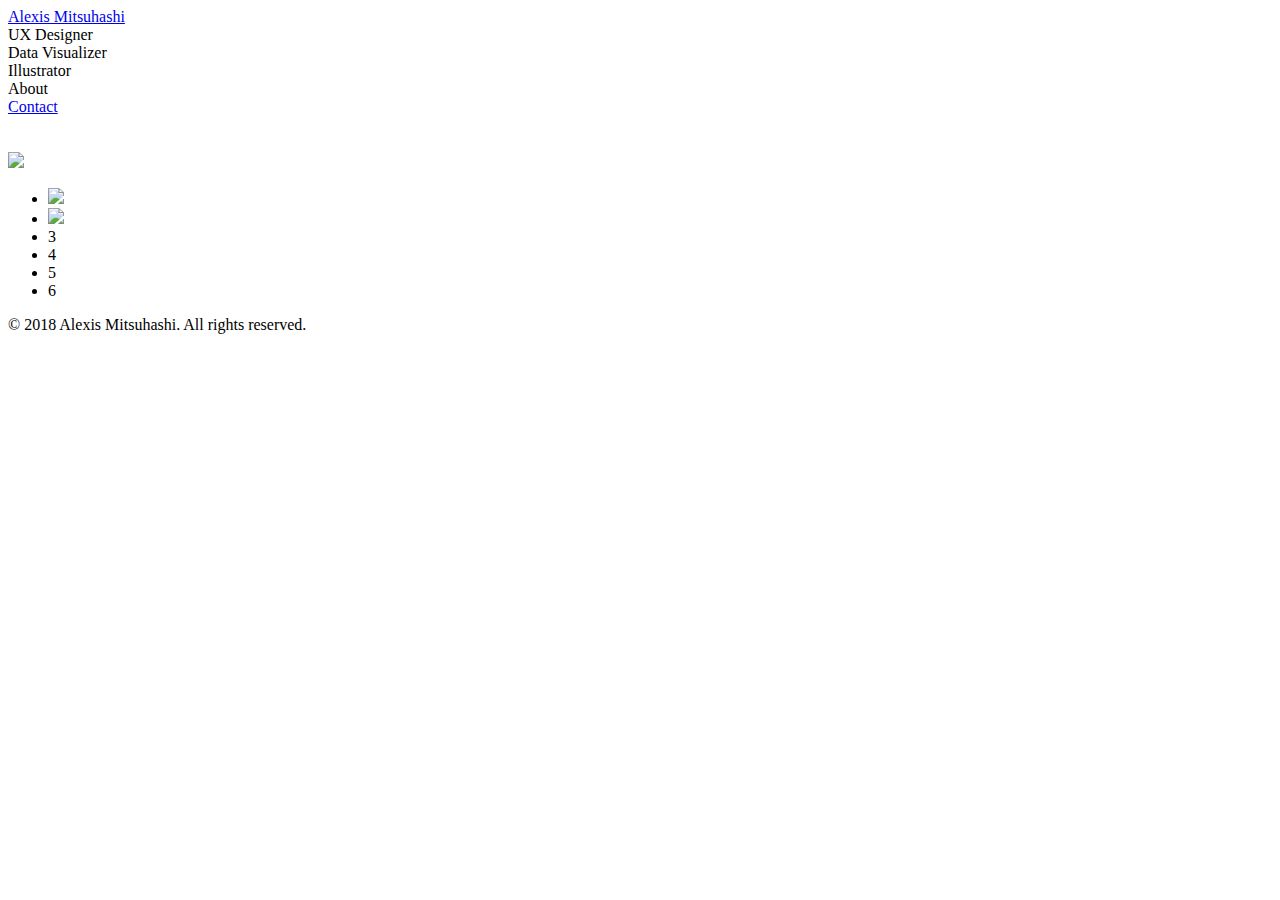
==== index.html @ a5e4aea3 "Update index.html" ====
<!DOCTYPE html>
<html lang="en">
	<head>
		<meta charset="UTF-8" />
		<title>Art & Design by Alexis Mitsuhashi</title>
		<meta name="description" content="The Art & Design Portfolio of Alexis Mitsuhashi" />
		<meta name="keywords" content="Art, Design, Black & White, Ink, Portfolio, Lexi, Alexis, Mitsuhashi, Mits" />
		<meta name="author" content="Lexi Mits" />
		<link rel="shortcut icon" href="favicon.png">
   		<link rel="stylesheet" type="text/css" href="style.css"> 
   		<link href="https://fonts.googleapis.com/css?family=Roboto:300,900" rel="stylesheet">
    </head>

	<body>
		<div class="wrapper">
			<div class= "name"> 
				<a href="alexismitsuhashi.com">
					Alexis Mitsuhashi
				</a>
			</div>
			<div class= "header role"> 
			UX Designer </br>
			Data Visualizer </br>
			Illustrator 
					
			</div>
		
			<div class= "header contact">
				About <br>
				<a href="mailto:alexismitsuhashi@gmail.com" target="_Blank">Contact</a>
				</br>
				</br>
				</br>
			</div>
		
			<div class= "projects">
					<div class="project-title">
						</div>
						<div class="project-pic">
							<a href="/worldgatherings.html"	>
								<img src="/images/AtlasMapHeader.png">
							</a>
						</div>



					<ul class="flex-container">
							<li class="flex-item">
								<a href="/foodsecurity.html">
									<img src="/images/Prototype2.png">
									<div class="overlay">
										<div class="text"></div>
									</div>

								</a>
							</li>
							<li class="flex-item">
								<a href="/worldgatherings.html">
									<img src="/images/Prototype2.png">
								</a>
							</li>
							<li class="flex-item">3</li>
							<li class="flex-item">4</li>
							<li class="flex-item">5</li>
							<li class="flex-item">6</li>
						  </ul>

			</div>
		</div>
 	</body>

 	<footer>
		<div class = "footer">
			<p>© 2018 Alexis Mitsuhashi.  All rights reserved.</p>	
  		</div>
	</footer>
	
	

</html>
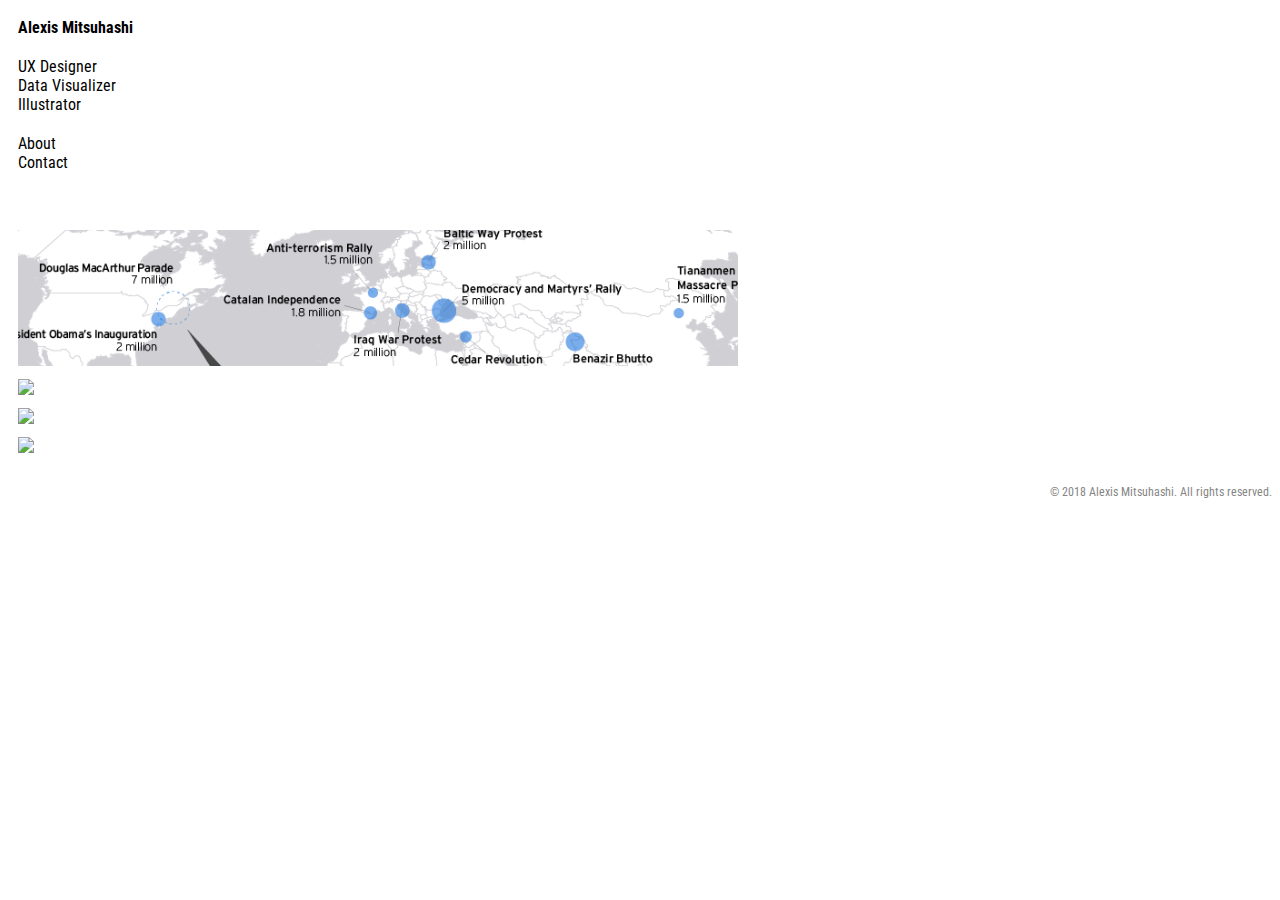
==== commit ddc6cc9e: "Update index.html" ====
--- a/index.html
+++ b/index.html
@@ -8,13 +8,13 @@
 		<meta name="author" content="Lexi Mits" />
 		<link rel="shortcut icon" href="favicon.png">
    		<link rel="stylesheet" type="text/css" href="style.css"> 
-   		<link href="https://fonts.googleapis.com/css?family=Roboto:300,900" rel="stylesheet">
+   		<link href="https://fonts.googleapis.com/css?family=Roboto+Condensed|Roboto:300i,400,700" rel="stylesheet">
     </head>
 
 	<body>
 		<div class="wrapper">
 			<div class= "name"> 
-				<a href="alexismitsuhashi.com">
+				<a href="index.html">
 					Alexis Mitsuhashi
 				</a>
 			</div>
@@ -26,7 +26,7 @@
 			</div>
 		
 			<div class= "header contact">
-				About <br>
+				<a href="about.html">About</a> <br>
 				<a href="mailto:alexismitsuhashi@gmail.com" target="_Blank">Contact</a>
 				</br>
 				</br>
@@ -34,37 +34,26 @@
 			</div>
 		
 			<div class= "projects">
-					<div class="project-title">
-						</div>
-						<div class="project-pic">
-							<a href="/worldgatherings.html"	>
-								<img src="/images/AtlasMapHeader.png">
+					<div class="project-pic">
+						<a href="/worldgatherings.html"	>
+							<img src="/images/AtlasMapHeader.png">
+						</a>
+					</div>
+					<div class="project-pic">
+						<a href="/inworks.html">
+							<img src="/images/InworksHeader.png">
+						</a>
+					</div>
+					<div class="project-pic">
+							<a href="/foodsecurity.html">
+								<img src="/images/BigFSHeader.png">
 							</a>
-						</div>
-
-
-
-					<ul class="flex-container">
-							<li class="flex-item">
-								<a href="/foodsecurity.html">
-									<img src="/images/Prototype2.png">
-									<div class="overlay">
-										<div class="text"></div>
-									</div>
-
-								</a>
-							</li>
-							<li class="flex-item">
-								<a href="/worldgatherings.html">
-									<img src="/images/Prototype2.png">
-								</a>
-							</li>
-							<li class="flex-item">3</li>
-							<li class="flex-item">4</li>
-							<li class="flex-item">5</li>
-							<li class="flex-item">6</li>
-						  </ul>
-
+					</div>
+					<div class="project-pic">
+						<a href="/illustration.html">
+							<img src="/images/ArtHeader.png">
+						</a>
+					</div>
 			</div>
 		</div>
  	</body>
--- a/style.css
+++ b/style.css
@@ -0,0 +1,188 @@
+@import "compass/css3";
+
+@mixin flexbox() {
+  display: -webkit-box;
+  display: -moz-box;
+  display: -ms-flexbox;
+  display: -webkit-flex;
+  display: flex;
+}
+
+@mixin flex($values) {
+  -webkit-box-flex: $values;
+  -moz-box-flex:  $values;
+  -webkit-flex:  $values;
+  -ms-flex:  $values;
+  flex:  $values;
+}
+
+@mixin order($val) {
+  -webkit-box-ordinal-group: $val;  
+  -moz-box-ordinal-group: $val;     
+  -ms-flex-order: $val;     
+  -webkit-order: $val;  
+  order: $val;
+}
+
+.wrapper {
+  @include flexbox();
+}
+
+.item {
+  @include flex(1 200px);
+  @include order(2);
+}
+
+
+/* start flexbox*/
+
+.flex-container {
+  padding: 0;
+  margin: 0;
+  list-style: none;
+  
+  display: -webkit-box;
+  display: -moz-box;
+  display: -ms-flexbox;
+  display: -webkit-flex;
+  display: flex;
+  
+  -webkit-flex-flow: row wrap;
+  justify-content: space-around;
+}
+
+.flex-item {
+  background: tomato;
+  padding: 5px;
+  width: 200px;
+  height: 150px;
+  margin-top: 10px;
+  
+  line-height: 150px;
+  color: white;
+  font-weight: bold;
+  font-size: 3em;
+  text-align: center;
+}
+
+.wrapper {
+  display: flex;
+  flex-flow: row wrap;
+}
+
+.wrapper > * { 
+  padding: 10px;
+  flex: 1 100%;
+}
+
+@media all and (min-width: 300px) {
+  
+  .role { order: 2; } 
+  .header { order: 3; }
+  .projects { order: 4; }
+  .footer  { order: 5; }
+}
+
+/* start styling*/
+
+ /* a { padding:15px; font-weight:bold; float:left; } */
+ a:link { color:#000000; text-decoration:none;}
+ a:visited { color:#000000; }
+ a:hover { color:#327463;}
+ a:active { color:#000000;}
+
+html {
+    font-family: "Roboto Condensed", Helvetica, sans-serif;
+    font-size: 16px;
+}
+ .name{
+   /* font-family: 'Roboto Condensed', sans-serif; */
+   font-weight: bold;
+   text-decoration: none;
+   color:black;
+   transition: all .25s ease-in-out;
+   
+ }
+.role{
+  /* font-family: 'Roboto Condensed', sans-serif; */
+}
+
+.contact{
+  /* font-family: 'Roboto Condensed', sans-serif; */
+}
+.header {
+  background: rgb(255, 255, 255);
+  text-decoration: none;
+  color:black;
+  text-align: left;
+  
+  }
+
+  .project-title{
+    max-width: 800px;
+    font-family: 'Roboto', sans-serif; 
+    
+  
+  }  
+  .project-text{
+  max-width: 800px;
+  width: 90%;
+  font-family: 'Roboto', sans-serif; 
+  line-height: 1.8em;
+}  
+
+.project-citation{
+  max-width: 800px;
+  width: 90%;
+  font-family: 'Roboto', sans-serif; 
+  line-height: 1.8em;
+  font-size: .7em;
+  color: grey;
+}
+.project-pic{
+  max-width: 800px ;
+  height: auto;
+  font-family: 'Roboto', sans-serif; 
+  line-height: 1.8em;
+}
+img{
+  max-width: 90% ;
+  height: auto;
+
+}
+.footer {
+    font-size: 12px;
+    font-family: 'Roboto Condensed', sans-serif;
+    color:rgb(133, 133, 133);
+    background: rgb(255, 255, 255);
+    text-align: right;
+  }
+
+  .minimenus{
+    padding: 5px;
+  }
+
+
+
+button.ny-btn {
+  font-family: Consolas, monaco, monospace;
+  font-size: 14px; 
+  letter-spacing: 3px;
+  text-transform: uppercase;
+  text-align: center;
+  text-decoration: none;
+  color:  #130C0E; /* black */
+  background-color: #4CAF50; /* green */
+  width: 88px;
+  border: none;
+  border-radius: 8px;
+  padding: 8px 16px;
+  display: inline-block;
+  margin: 4px;
+}
+button.ny-btn:focus {
+  outline:0;
+}
+
+
+  
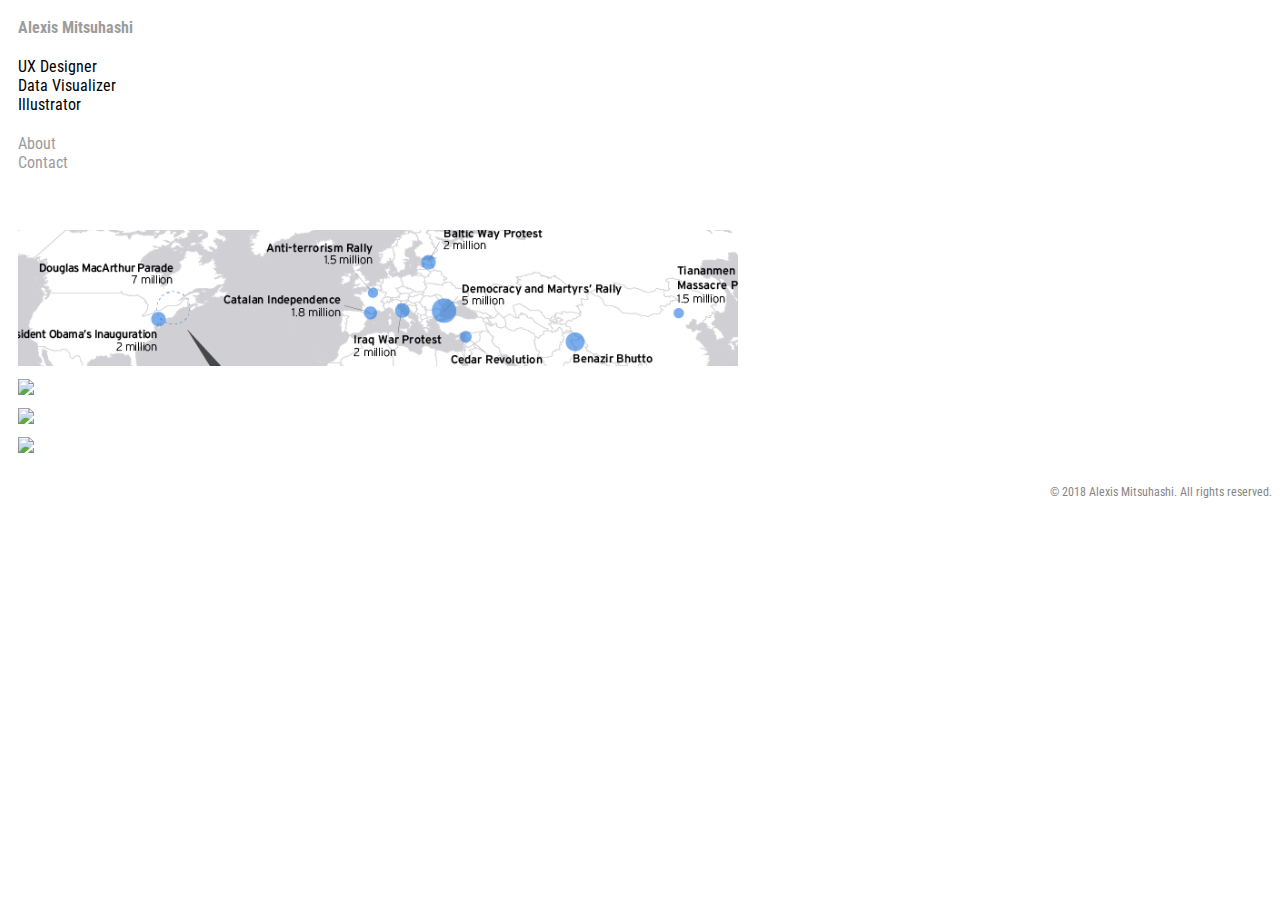
==== commit 1e6ad897: "fix about address" ====
--- a/index.html
+++ b/index.html
@@ -26,7 +26,7 @@
 			</div>
 		
 			<div class= "header contact">
-				<a href="about.html">About</a> <br>
+				<a href="/about.html">About</a> <br>
 				<a href="mailto:alexismitsuhashi@gmail.com" target="_Blank">Contact</a>
 				</br>
 				</br>
--- a/style.css
+++ b/style.css
@@ -1,28 +1,4 @@
-@import "compass/css3";
 
-@mixin flexbox() {
-  display: -webkit-box;
-  display: -moz-box;
-  display: -ms-flexbox;
-  display: -webkit-flex;
-  display: flex;
-}
-
-@mixin flex($values) {
-  -webkit-box-flex: $values;
-  -moz-box-flex:  $values;
-  -webkit-flex:  $values;
-  -ms-flex:  $values;
-  flex:  $values;
-}
-
-@mixin order($val) {
-  -webkit-box-ordinal-group: $val;  
-  -moz-box-ordinal-group: $val;     
-  -ms-flex-order: $val;     
-  -webkit-order: $val;  
-  order: $val;
-}
 
 .wrapper {
   @include flexbox();
@@ -34,36 +10,6 @@
 }
 
 
-/* start flexbox*/
-
-.flex-container {
-  padding: 0;
-  margin: 0;
-  list-style: none;
-  
-  display: -webkit-box;
-  display: -moz-box;
-  display: -ms-flexbox;
-  display: -webkit-flex;
-  display: flex;
-  
-  -webkit-flex-flow: row wrap;
-  justify-content: space-around;
-}
-
-.flex-item {
-  background: tomato;
-  padding: 5px;
-  width: 200px;
-  height: 150px;
-  margin-top: 10px;
-  
-  line-height: 150px;
-  color: white;
-  font-weight: bold;
-  font-size: 3em;
-  text-align: center;
-}
 
 .wrapper {
   display: flex;
@@ -86,55 +32,61 @@
 /* start styling*/
 
  /* a { padding:15px; font-weight:bold; float:left; } */
- a:link { color:#000000; text-decoration:none;}
- a:visited { color:#000000; }
- a:hover { color:#327463;}
- a:active { color:#000000;}
+ a:link, a:visited, a:active { color:#9c9c9c; text-decoration:none;}
+ /* a:visited { color:#6d6d6d; } */
+ a:hover { color:#2fac8c;}
+ /*a:active { color:#6b6b6b;}*/
 
 html {
     font-family: "Roboto Condensed", Helvetica, sans-serif;
     font-size: 16px;
+    
 }
  .name{
-   /* font-family: 'Roboto Condensed', sans-serif; */
    font-weight: bold;
    text-decoration: none;
-   color:black;
+   color:black !important;
    transition: all .25s ease-in-out;
    
  }
 .role{
-  /* font-family: 'Roboto Condensed', sans-serif; */
+  font-family: 'Roboto Condensed', Helvetica,sans-serif;
 }
 
 .contact{
-  /* font-family: 'Roboto Condensed', sans-serif; */
+  font-family: 'Roboto Condensed', Helvetica,sans-serif; 
 }
 .header {
   background: rgb(255, 255, 255);
   text-decoration: none;
   color:black;
   text-align: left;
-  
   }
+
+
+  .minihead {
+    font-family: 'Roboto', Helvetica,sans-serif;
+    background: rgb(255, 255, 255);
+    text-decoration: none;
+    color:black;
+    text-align: left;
+    }
 
   .project-title{
     max-width: 800px;
-    font-family: 'Roboto', sans-serif; 
-    
-  
+    font-family: 'Roboto', Helvetica,sans-serif; 
   }  
   .project-text{
   max-width: 800px;
   width: 90%;
-  font-family: 'Roboto', sans-serif; 
+  font-family: 'Roboto', Helvetica,sans-serif; 
   line-height: 1.8em;
 }  
 
 .project-citation{
   max-width: 800px;
   width: 90%;
-  font-family: 'Roboto', sans-serif; 
+  font-family: 'Roboto', Helvetica,sans-serif; 
   line-height: 1.8em;
   font-size: .7em;
   color: grey;
@@ -142,47 +94,21 @@
 .project-pic{
   max-width: 800px ;
   height: auto;
-  font-family: 'Roboto', sans-serif; 
+  font-family: 'Roboto', Helvetica,sans-serif; 
   line-height: 1.8em;
 }
 img{
   max-width: 90% ;
   height: auto;
+}
 
+div{
+  max-width: 100%;
 }
 .footer {
     font-size: 12px;
-    font-family: 'Roboto Condensed', sans-serif;
+    font-family: 'Roboto Condensed', Helvetica,sans-serif;
     color:rgb(133, 133, 133);
     background: rgb(255, 255, 255);
     text-align: right;
   }
-
-  .minimenus{
-    padding: 5px;
-  }
-
-
-
-button.ny-btn {
-  font-family: Consolas, monaco, monospace;
-  font-size: 14px; 
-  letter-spacing: 3px;
-  text-transform: uppercase;
-  text-align: center;
-  text-decoration: none;
-  color:  #130C0E; /* black */
-  background-color: #4CAF50; /* green */
-  width: 88px;
-  border: none;
-  border-radius: 8px;
-  padding: 8px 16px;
-  display: inline-block;
-  margin: 4px;
-}
-button.ny-btn:focus {
-  outline:0;
-}
-
-
-  
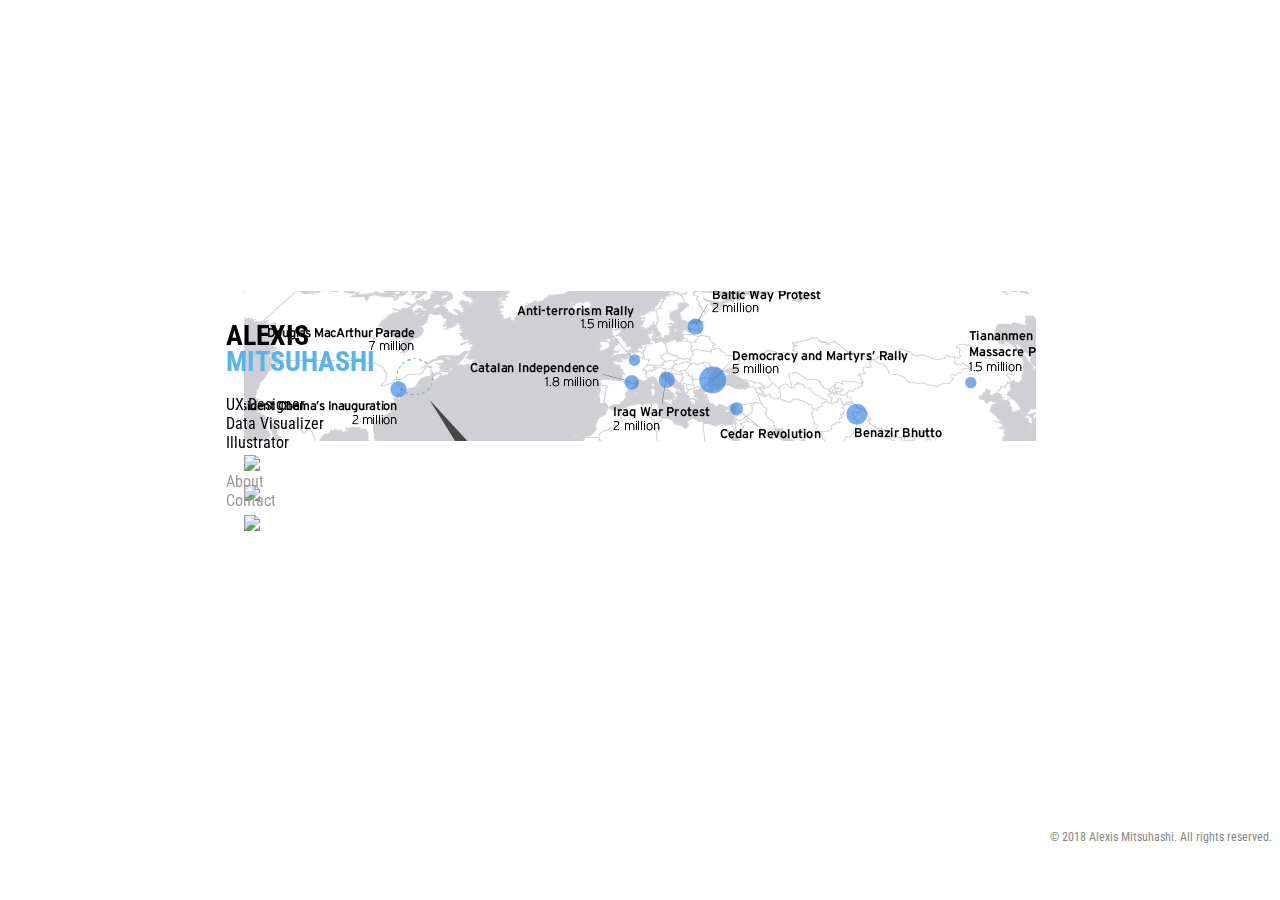
==== commit 29f70d59: "initial stying and refactor" ====
--- a/index.html
+++ b/index.html
@@ -7,63 +7,54 @@
 		<meta name="keywords" content="Art, Design, Black & White, Ink, Portfolio, Lexi, Alexis, Mitsuhashi, Mits" />
 		<meta name="author" content="Lexi Mits" />
 		<link rel="shortcut icon" href="favicon.png">
-   		<link rel="stylesheet" type="text/css" href="style.css"> 
-   		<link href="https://fonts.googleapis.com/css?family=Roboto+Condensed|Roboto:300i,400,700" rel="stylesheet">
+		<link rel="stylesheet" type="text/css" href="./style.css"> 
+		<link href="https://fonts.googleapis.com/css?family=Roboto+Condensed|Roboto:300i,400,700" rel="stylesheet">
     </head>
-
 	<body>
-		<div class="wrapper">
-			<div class= "name"> 
-				<a href="index.html">
-					Alexis Mitsuhashi
-				</a>
+		<header class="header">
+			<a class="name" href="index.html">ALEXIS <span class="last-name">MITSUHASHI</span></a>
+			<div class="role-group"> 
+				<p class="role">UX Designer</p>
+				<p class="role">Data Visualizer</p>
+				<p class="role">Illustrator</p>
 			</div>
-			<div class= "header role"> 
-			UX Designer </br>
-			Data Visualizer </br>
-			Illustrator 
-					
+			<div class="contact">
+				<a href="./about.html">About</a>
+				<a href="mailto:alexismitsuhashi@gmail.com" target="_Blank">Contact</a>
 			</div>
-		
-			<div class= "header contact">
-				<a href="/about.html">About</a> <br>
-				<a href="mailto:alexismitsuhashi@gmail.com" target="_Blank">Contact</a>
-				</br>
-				</br>
-				</br>
-			</div>
-		
-			<div class= "projects">
-					<div class="project-pic">
-						<a href="/worldgatherings.html"	>
-							<img src="/images/AtlasMapHeader.png">
-						</a>
+		</header>
+		<div class="main">
+			<section class="wrapper-spacing">
+				<div class="wrapper">
+					<div class= "projects">
+						<div class="project-pic">
+							<a href="./worldgatherings.html"	>
+								<img src="./images/AtlasMapHeader.png">
+							</a>
+						</div>
+						<div class="project-pic">
+							<a href="./inworks.html">
+								<img src="./images/InworksHeader.png">
+							</a>
+						</div>
+						<div class="project-pic">
+							<a href="./foodsecurity.html">
+								<img src="./images/BigFSHeader.png">
+							</a>
+						</div>
+						<div class="project-pic">
+							<a href="./illustration.html">
+								<img src="./images/ArtHeader.png">
+							</a>
+						</div>
 					</div>
-					<div class="project-pic">
-						<a href="/inworks.html">
-							<img src="/images/InworksHeader.png">
-						</a>
-					</div>
-					<div class="project-pic">
-							<a href="/foodsecurity.html">
-								<img src="/images/BigFSHeader.png">
-							</a>
-					</div>
-					<div class="project-pic">
-						<a href="/illustration.html">
-							<img src="/images/ArtHeader.png">
-						</a>
-					</div>
-			</div>
+				</div>
+			</section>
 		</div>
- 	</body>
-
- 	<footer>
+	</body>
+	<footer>
 		<div class = "footer">
 			<p>© 2018 Alexis Mitsuhashi.  All rights reserved.</p>	
-  		</div>
+		</div>
 	</footer>
-	
-	
-
 </html>
--- a/style.css
+++ b/style.css
@@ -1,32 +1,58 @@
+/* .item {
+  @include flex(1 200px);
+  @include order(2);
+} */
 
+.main {
+  display: flex;
+  flex-direction: column;
+  align-items: center;
+}
+
+.wrapper-spacing {
+  height: 90vh;
+  display: flex;
+  align-items: center;
+}
 
 .wrapper {
-  @include flexbox();
+  width: 40%;
 }
 
-.item {
-  @include flex(1 200px);
-  @include order(2);
+.header {
+  width: 10%;
+  height: 100vh;
+  font-family: 'Roboto Condensed', Helvetica,sans-serif;
+  margin: 35vh 3% 0 17%;
+  position: fixed;
 }
 
-
-
-.wrapper {
-  display: flex;
-  flex-flow: row wrap;
+.name {
+  font-weight: bolder;
+  color:black !important;
+  font-size: 28px;
+  line-height: 25px;
 }
 
-.wrapper > * { 
-  padding: 10px;
-  flex: 1 100%;
+.name:hover {
+  opacity: .6;
 }
 
-@media all and (min-width: 300px) {
-  
-  .role { order: 2; } 
-  .header { order: 3; }
-  .projects { order: 4; }
-  .footer  { order: 5; }
+.last-name {
+  color: #56b5ed;
+}
+
+.role-group {
+  margin: 20px 0 20px 0;
+}
+
+.role {
+  margin: 0;
+}
+
+.contact {
+  display: flex;
+  flex-direction: column;
 }
 
 /* start styling*/
@@ -34,56 +60,75 @@
  /* a { padding:15px; font-weight:bold; float:left; } */
  a:link, a:visited, a:active { color:#9c9c9c; text-decoration:none;}
  /* a:visited { color:#6d6d6d; } */
- a:hover { color:#2fac8c;}
+a:hover {
+  color:#2fac8c;
+}
  /*a:active { color:#6b6b6b;}*/
 
 html {
-    font-family: "Roboto Condensed", Helvetica, sans-serif;
-    font-size: 16px;
-    
-}
- .name{
-   font-weight: bold;
-   text-decoration: none;
-   color:black !important;
-   transition: all .25s ease-in-out;
-   
- }
-.role{
-  font-family: 'Roboto Condensed', Helvetica,sans-serif;
+  font-family: "Roboto Condensed", Helvetica, sans-serif;
+  font-size: 16px;
 }
 
-.contact{
-  font-family: 'Roboto Condensed', Helvetica,sans-serif; 
-}
-.header {
+.minihead {
+  font-family: 'Roboto', Helvetica,sans-serif;
   background: rgb(255, 255, 255);
   text-decoration: none;
   color:black;
   text-align: left;
-  }
+}
 
+.project-title {
+  max-width: 800px;
+  font-family: 'Roboto', Helvetica,sans-serif; 
+}  
 
-  .minihead {
-    font-family: 'Roboto', Helvetica,sans-serif;
-    background: rgb(255, 255, 255);
-    text-decoration: none;
-    color:black;
-    text-align: left;
-    }
-
-  .project-title{
-    max-width: 800px;
-    font-family: 'Roboto', Helvetica,sans-serif; 
-  }  
-  .project-text{
-  max-width: 800px;
-  width: 90%;
+.project-text {
+  width: 100%;
   font-family: 'Roboto', Helvetica,sans-serif; 
   line-height: 1.8em;
 }  
 
-.project-citation{
+.project-pic {
+  max-width: 100%;
+  margin: 10px 0 10px 0;
+}
+
+.selected-art-pic {
+  
+}
+
+.brand-img-top-container {
+  display: flex;
+  justify-content: space-between;
+  align-items: center;
+  margin-top: 10px;
+}
+
+.brand-img-bottom-container {
+  display: flex;
+  justify-content: center;
+}
+
+.brand-img {
+  width: 32%;
+  height: 17rem;
+}
+
+.brand-img-two {
+  width: 30%;
+  height: 15rem;
+  margin-left: 30px;
+}
+
+.brand-img-bottom {
+  width: 75%;
+  height: 25rem;
+  margin-bottom: 10px;
+  padding-right: 20px;
+}
+
+.project-citation {
   max-width: 800px;
   width: 90%;
   font-family: 'Roboto', Helvetica,sans-serif; 
@@ -91,24 +136,29 @@
   font-size: .7em;
   color: grey;
 }
-.project-pic{
-  max-width: 800px ;
-  height: auto;
-  font-family: 'Roboto', Helvetica,sans-serif; 
-  line-height: 1.8em;
-}
-img{
-  max-width: 90% ;
-  height: auto;
+
+.robo-container {
+  display: flex;
+  align-items: center;
+  justify-content: center;
 }
 
-div{
-  max-width: 100%;
+.project-pic-robot {
+  margin-top: 10px;
+  width: 33%;
 }
+
 .footer {
-    font-size: 12px;
-    font-family: 'Roboto Condensed', Helvetica,sans-serif;
-    color:rgb(133, 133, 133);
-    background: rgb(255, 255, 255);
-    text-align: right;
-  }
+  font-size: 12px;
+  font-family: 'Roboto Condensed', Helvetica,sans-serif;
+  color:rgb(133, 133, 133);
+  background: rgb(255, 255, 255);
+  text-align: right;
+}
+/* 
+@media all and (min-width: 300px) {
+  .role { order: 2; } 
+  .header { order: 3; }
+  .projects { order: 4; }
+  .footer  { order: 5; }
+} */
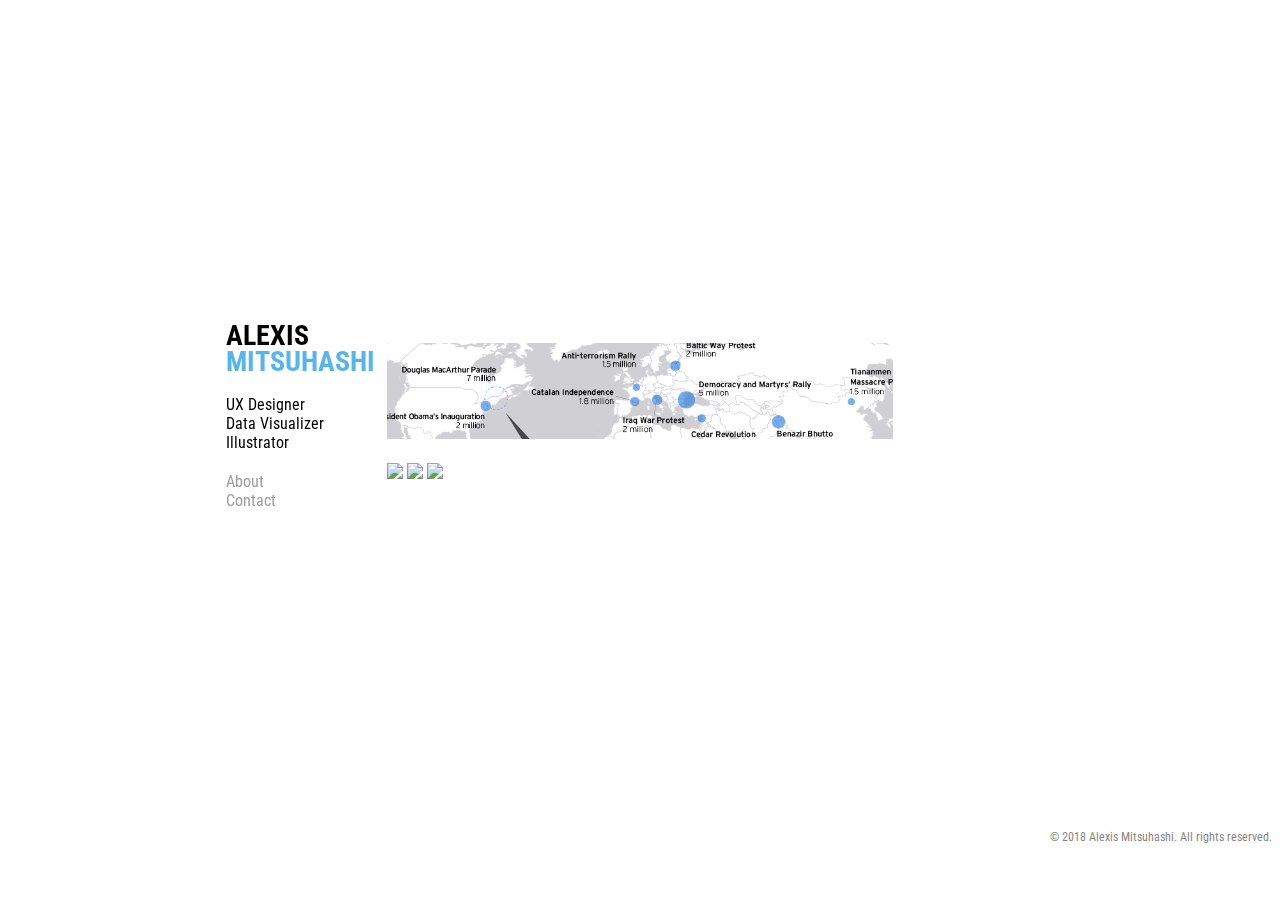
==== commit 458185b3: "Create responsiveness" ====
--- a/index.html
+++ b/index.html
@@ -25,29 +25,19 @@
 		</header>
 		<div class="main">
 			<section class="wrapper-spacing">
-				<div class="wrapper">
-					<div class= "projects">
-						<div class="project-pic">
-							<a href="./worldgatherings.html"	>
-								<img src="./images/AtlasMapHeader.png">
-							</a>
-						</div>
-						<div class="project-pic">
-							<a href="./inworks.html">
-								<img src="./images/InworksHeader.png">
-							</a>
-						</div>
-						<div class="project-pic">
-							<a href="./foodsecurity.html">
-								<img src="./images/BigFSHeader.png">
-							</a>
-						</div>
-						<div class="project-pic">
-							<a href="./illustration.html">
-								<img src="./images/ArtHeader.png">
-							</a>
-						</div>
-					</div>
+				<div class= "projects">
+					<a href="./worldgatherings.html"	>
+						<img class="project-pic" src="./images/AtlasMapHeader.png">
+					</a>
+					<a href="./inworks.html">
+						<img class="project-pic" src="./images/InworksHeader.png">
+					</a>
+					<a href="./foodsecurity.html">
+						<img class="project-pic" src="./images/BigFSHeader.png">
+					</a>
+					<a href="./illustration.html">
+						<img class="project-pic" src="./images/ArtHeader.png">
+					</a>
 				</div>
 			</section>
 		</div>
--- a/style.css
+++ b/style.css
@@ -10,6 +10,7 @@
 }
 
 .wrapper-spacing {
+  width: 40%;
   height: 90vh;
   display: flex;
   align-items: center;
@@ -90,12 +91,12 @@
 }  
 
 .project-pic {
-  max-width: 100%;
+  width: 100%;
   margin: 10px 0 10px 0;
 }
 
 .selected-art-pic {
-  
+  max-width: 100%;
 }
 
 .brand-img-top-container {
@@ -112,18 +113,18 @@
 
 .brand-img {
   width: 32%;
-  height: 17rem;
+  height: auto;
 }
 
 .brand-img-two {
   width: 30%;
-  height: 15rem;
+  height: auto;
   margin-left: 30px;
 }
 
 .brand-img-bottom {
   width: 75%;
-  height: 25rem;
+  height: auto;
   margin-bottom: 10px;
   padding-right: 20px;
 }
@@ -162,3 +163,17 @@
   .projects { order: 4; }
   .footer  { order: 5; }
 } */
+
+@media screen and (max-width: 1200px) {
+  .header {
+    position: relative;
+    height: 20vh;
+    margin: 0;
+    width: 100%;
+  }
+
+  .wrapper-spacing, .wrapper {
+    width: 100%;
+    height: auto;
+  }
+}
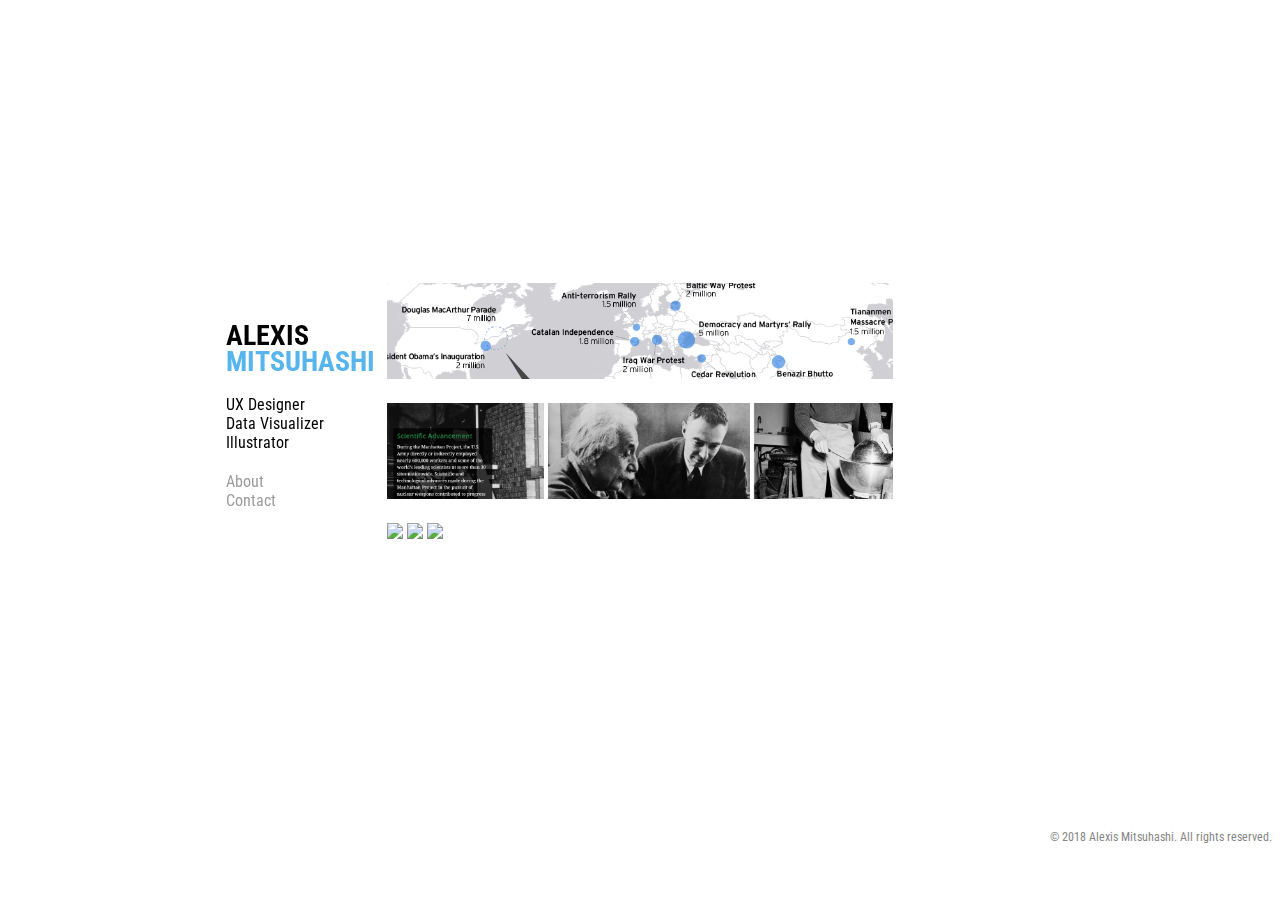
==== commit b0290561: "edits and new project" ====
--- a/index.html
+++ b/index.html
@@ -29,6 +29,9 @@
 					<a href="./worldgatherings.html"	>
 						<img class="project-pic" src="./images/AtlasMapHeader.png">
 					</a>
+					<a href="./nps.html"	>
+						<img class="project-pic" src="./images/npsheader.png">
+					</a>
 					<a href="./inworks.html">
 						<img class="project-pic" src="./images/InworksHeader.png">
 					</a>
--- a/style.css
+++ b/style.css
@@ -28,6 +28,12 @@
   position: fixed;
 }
 
+.sub-header{
+margin-top: 50px;
+text-decoration: underline;
+font-weight: bold;
+}
+
 .name {
   font-weight: bolder;
   color:black !important;
@@ -84,11 +90,38 @@
   font-family: 'Roboto', Helvetica,sans-serif; 
 }  
 
+.quote{
+  width: 100%;
+  font-family: 'Roboto', Helvetica,sans-serif; 
+  line-height: 1.3em;
+  font-size: 11pt;
+  margin-left: 3em;
+font-weight: bold;
+
+}
 .project-text {
   width: 100%;
   font-family: 'Roboto', Helvetica,sans-serif; 
-  line-height: 1.8em;
+  line-height: 1.7em;
 }  
+
+.interactive{
+ margin-top: 30px;
+}
+
+.project-nav-previous{
+margin-top: 30px;
+float: left;
+width: 50%;
+text-decoration: none;
+}
+
+.project-nav-next{
+margin-top: 30px;
+float: right;
+width: 50%;
+text-decoration: none;
+}
 
 .project-pic {
   width: 100%;
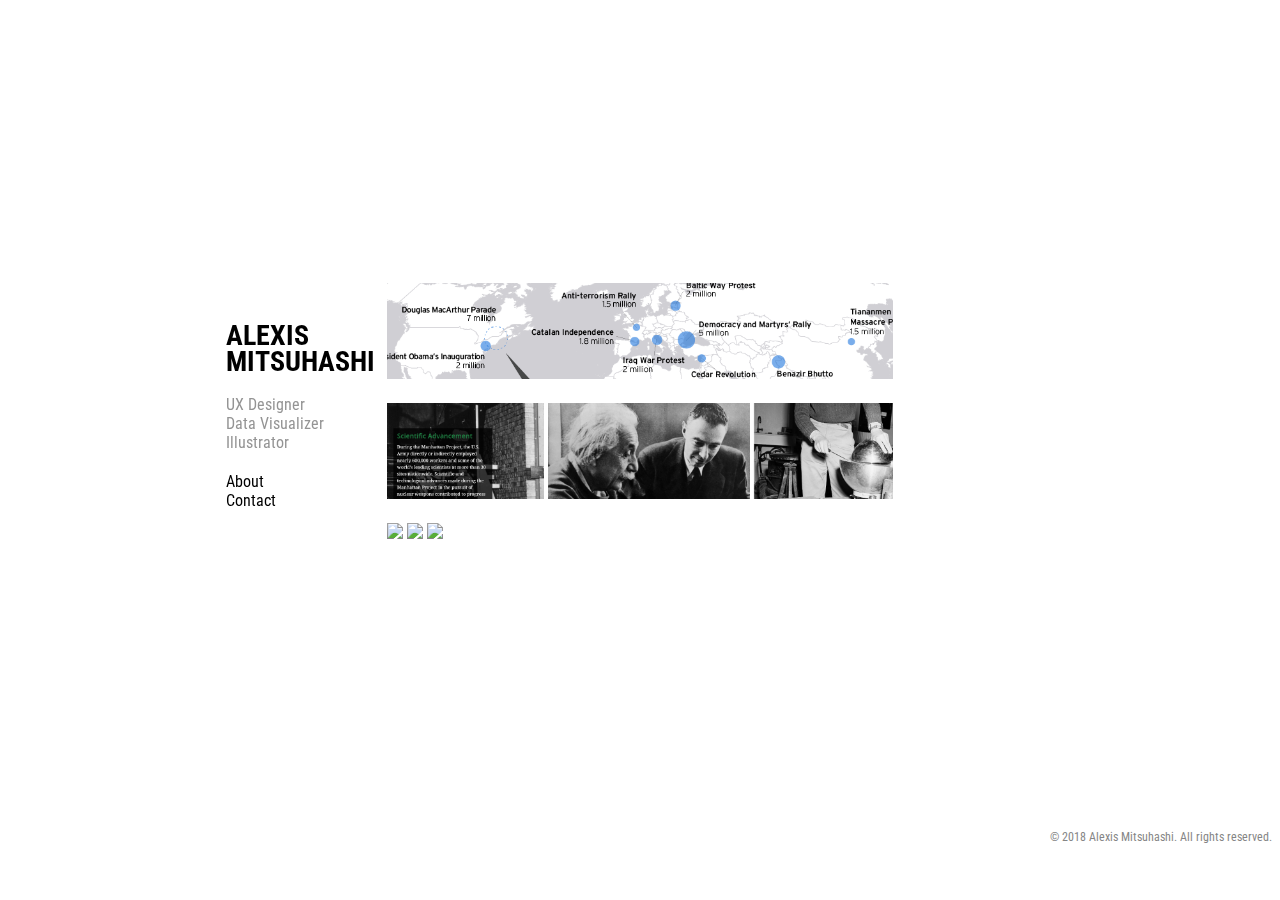
==== commit 1f3d2e32: "Update index.html" ====
--- a/index.html
+++ b/index.html
@@ -2,7 +2,7 @@
 <html lang="en">
 	<head>
 		<meta charset="UTF-8" />
-		<title>Art & Design by Alexis Mitsuhashi</title>
+		<title>Alexis Mitsuhashi</title>
 		<meta name="description" content="The Art & Design Portfolio of Alexis Mitsuhashi" />
 		<meta name="keywords" content="Art, Design, Black & White, Ink, Portfolio, Lexi, Alexis, Mitsuhashi, Mits" />
 		<meta name="author" content="Lexi Mits" />
--- a/style.css
+++ b/style.css
@@ -1,8 +1,3 @@
-/* .item {
-  @include flex(1 200px);
-  @include order(2);
-} */
-
 .main {
   display: flex;
   flex-direction: column;
@@ -46,7 +41,7 @@
 }
 
 .last-name {
-  color: #56b5ed;
+  color: #000000;
 }
 
 .role-group {
@@ -55,6 +50,7 @@
 
 .role {
   margin: 0;
+  color:#949494; 
 }
 
 .contact {
@@ -62,15 +58,15 @@
   flex-direction: column;
 }
 
-/* start styling*/
-
- /* a { padding:15px; font-weight:bold; float:left; } */
- a:link, a:visited, a:active { color:#9c9c9c; text-decoration:none;}
- /* a:visited { color:#6d6d6d; } */
+a:link, a:visited, a:active { 
+  color:#000000; 
+  text-decoration:none;
+}
+
 a:hover {
-  color:#2fac8c;
-}
- /*a:active { color:#6b6b6b;}*/
+  opacity: .6;
+  transition-duration: .25s;
+}
 
 html {
   font-family: "Roboto Condensed", Helvetica, sans-serif;
@@ -109,27 +105,32 @@
  margin-top: 30px;
 }
 
-.project-nav-previous{
-margin-top: 30px;
-float: left;
-width: 50%;
-text-decoration: none;
-}
-
-.project-nav-next{
-margin-top: 30px;
-float: right;
-width: 50%;
-text-decoration: none;
+.project-nav {
+  margin-top: 30px;
+  display: flex;
+  width: 100%;
+  justify-content: space-between;
 }
 
 .project-pic {
   width: 100%;
   margin: 10px 0 10px 0;
+}
+
+.cartoon-portrait{
+  max-height: 30vh;
+
+}
+
+.social-icon{
+  max-width: 4vh;
+  margin: 2px;
 }
 
 .selected-art-pic {
   max-width: 100%;
+  justify-content: center;
+  max-height: 75vh;
 }
 
 .brand-img-top-container {
@@ -157,7 +158,7 @@
 
 .brand-img-bottom {
   width: 75%;
-  height: auto;
+  height: 40vh;
   margin-bottom: 10px;
   padding-right: 20px;
 }
@@ -189,24 +190,45 @@
   background: rgb(255, 255, 255);
   text-align: right;
 }
-/* 
-@media all and (min-width: 300px) {
-  .role { order: 2; } 
-  .header { order: 3; }
-  .projects { order: 4; }
-  .footer  { order: 5; }
-} */
 
 @media screen and (max-width: 1200px) {
   .header {
     position: relative;
-    height: 20vh;
-    margin: 0;
+    text-align: center;
+    height: 330px;
+    margin: 3em 0 0 0;
     width: 100%;
   }
+
+  .role-group, .contact {
+    font-size: 36px;
+  }
+
+  p {
+    margin: 1em 0 1em 0;
+
+
+  }
+  .name {
+    font-weight: bolder;
+    color:black !important;
+    font-size: 45px;
+    line-height: 25px;
+  }
+
+    .project-text{
+      line-height: 1.9em;
+      font-size: 13px;
+    }
+
+
 
   .wrapper-spacing, .wrapper {
     width: 100%;
     height: auto;
   }
-}
+
+  .selected-art-pic {
+    max-height: 75vh;
+  }
+}
